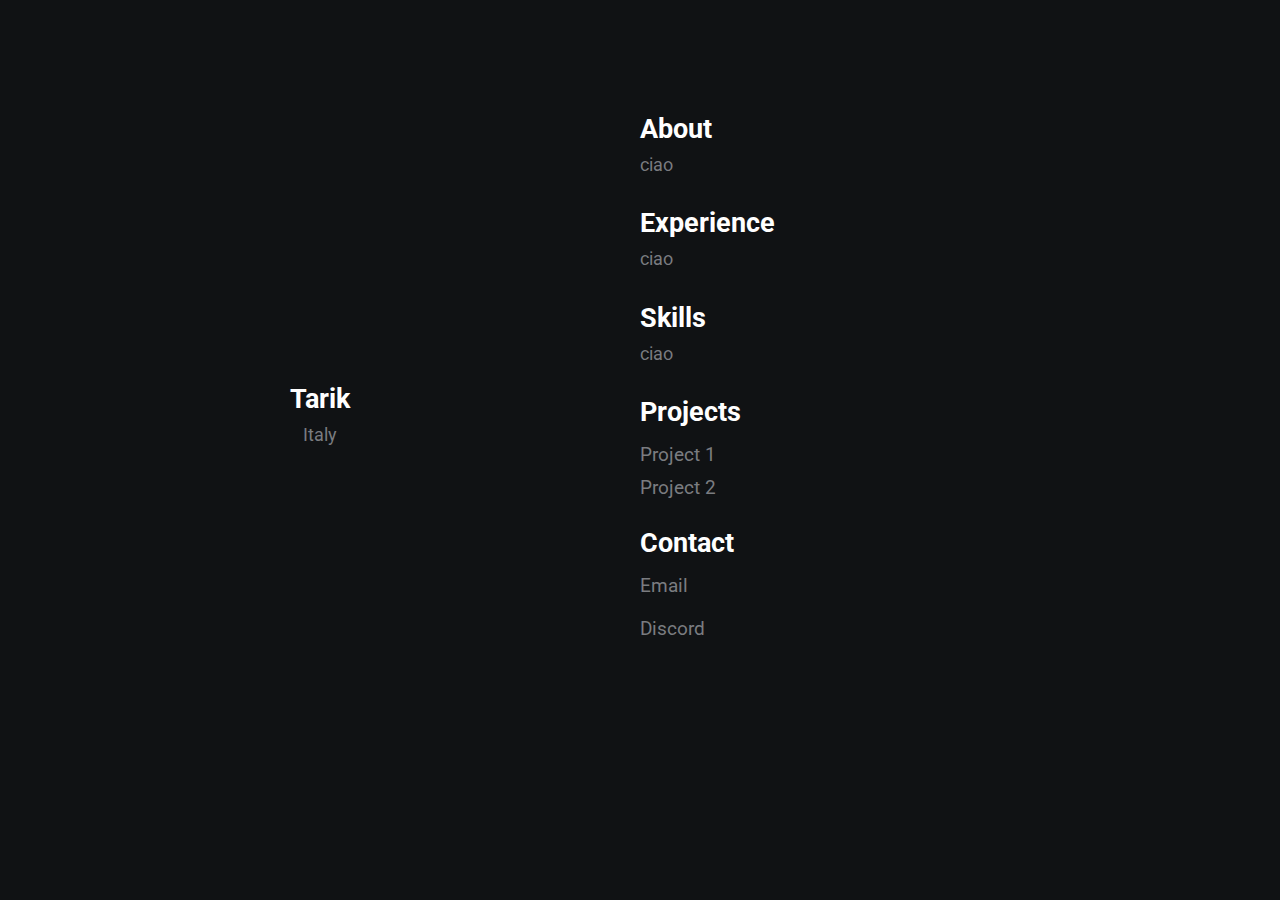
==== index.html @ 51dfd2b6 "Finally approved the portfolio" ====
<!DOCTYPE html>
<html lang="en">
<head>
    <meta charset="UTF-8">
    <meta name="viewport" content="width=device-width, initial-scale=1.0">
    <meta http-equiv="X-UA-Compatible" content="ie=edge">
    <link rel="stylesheet" href="https://use.fontawesome.com/releases/v5.4.1/css/all.css" integrity="sha384-5sAR7xN1Nv6T6+dT2mhtzEpVJvfS3NScPQTrOxhwjIuvcA67KV2R5Jz6kr4abQsz" crossorigin="anonymous">
    <link rel="stylesheet" href="./css/index.css">
    <link rel="icon" type="image/png" sizes="32x32" href="/assets/favicon.ico">
    <link rel="icon" type="image/png" sizes="16x16" href="/assets/favicon.ico">
    <title>Tarik</title>
</head>
<body>
    <div class="grid-2">
        <div class="section-1">
            <i class="fas fa-code fa-5x white"></i>
            <h2>Tarik</h2>
            <p>Italy</p>
            <a href="https://discord.gg/2ceG4TbahX"><i class="fab fa-discord"></i></a>
            <a href="https://twitch.tv/tarik2_2"><i class="fab fa-twitch"></i></a>
            <a href="https://github.com/TariX857"><i class="fab fa-github"></i></a>
            <a href="https://youtube.com/@tarik2_2"><i class="fab fa-youtube"></i></a>
            <a href="https://instagram.com/madebytarik"><i class="fab fa-instagram"></i></a>
        </div>
        <div class="section-2">
            <h2>About</h2>
            <p>
              ciao
            </p>
            
            <h2>Experience</h2>
            <p>
              ciao
            </p>

            <h2>Skills</h2>
            <p>
              ciao
            </p>

            <h2>Projects</h2>
            <a href="#">Project 1</a>
            <a href="#">Project 2</a>

            <h2>Contact</h2>
            <p><a href="mailto:tarik0eddarouri@gmail.com">Email</a></p>
            <p><a href="https://discord.com/users/816334029242499103">Discord</a></p>
            
        </div>
    </div>
</body>
</html>
---- css/index.css ----
/* global */
@import url('https://fonts.googleapis.com/css?family=Roboto');

.grid-2{
    display: grid;
    grid-template-columns: repeat(2,1fr);
}

body{
    margin: 0;
    padding: 0;
    font-family: 'Roboto', sans-serif;
    background-color: #101214;
    color: #7A7C80;

}

h2,.white{
    color: #fff;
}

a{
    color: #7A7C80;
    text-decoration: none;
}
/* section 1 */
.section-1{
    padding-top: 40vh;
    text-align: center;
}

.section-1 p{
    font-size: 1.1rem;
    padding-bottom: 10px;
    margin:0;
}

.section-1 h2{
    font-size: 1.7rem;
    margin-bottom: 10px;
}

.section-1 a{
    font-size: 1.5rem;
    padding: 10px;
}
/* section 2 */
.section-2{
    padding-top: 10vh;
    width: 70%;
}

.section-2 h2{
    font-size: 1.7rem;
    margin-bottom: 10px;
}

.section-2 p{
    font-size: 1.1rem;
    padding-bottom: 10px;
    margin:0;
}

.section-2 a{
    display: block;
    padding: 5px;
    font-size: 1.2rem;
    padding-left: 0;
    width: 100px;
}
/* animations / utilities */
.section-2 a:hover{
    font-size: 1.3rem;
    color: #fff;
    cursor: pointer;
    transition: 0.2s;
}

.section-1 a:hover{
    color: #fff;
    cursor: pointer;
    transition: 0.3s;
}

.white:hover{
    position: relative;
    padding-left: 10px;
}

/* media queres */
@media(max-width:780px){
    .grid-2{
        grid-template-columns: 1fr;
    }
    .section-1{
        padding:0;
        padding-top: 5rem;
    }
    .section-2{
        padding: 0;
        padding-left: 1.5rem;
        padding-top: 2rem;
    }
}
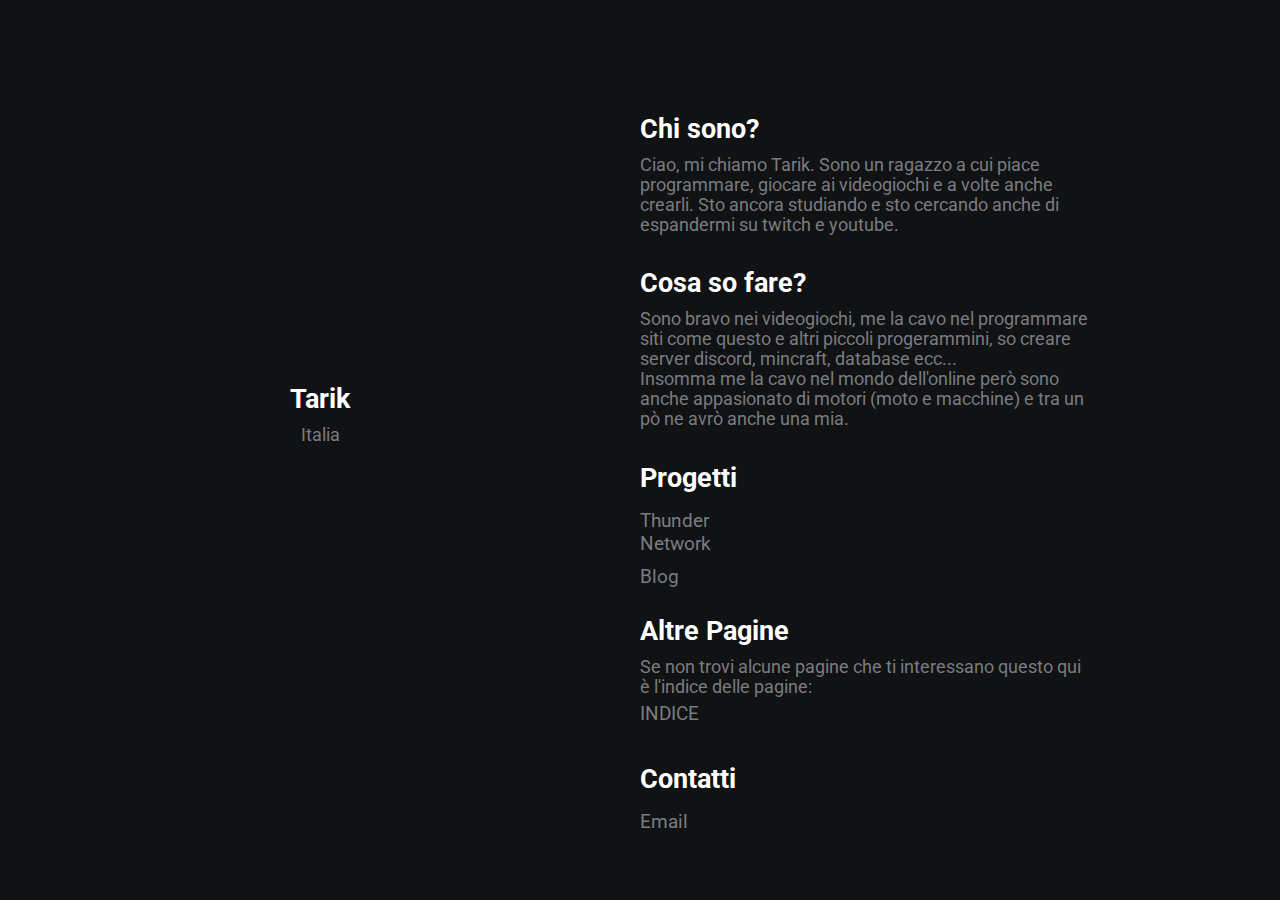
==== commit d4dc0cb0: "Publishing v1" ====
--- a/index.html
+++ b/index.html
@@ -1,11 +1,11 @@
 <!DOCTYPE html>
-<html lang="en">
+<html lang="it">
 <head>
     <meta charset="UTF-8">
     <meta name="viewport" content="width=device-width, initial-scale=1.0">
     <meta http-equiv="X-UA-Compatible" content="ie=edge">
     <link rel="stylesheet" href="https://use.fontawesome.com/releases/v5.4.1/css/all.css" integrity="sha384-5sAR7xN1Nv6T6+dT2mhtzEpVJvfS3NScPQTrOxhwjIuvcA67KV2R5Jz6kr4abQsz" crossorigin="anonymous">
-    <link rel="stylesheet" href="./css/index.css">
+    <link rel="stylesheet" href="/css/index.css">
     <link rel="icon" type="image/png" sizes="32x32" href="/assets/favicon.ico">
     <link rel="icon" type="image/png" sizes="16x16" href="/assets/favicon.ico">
     <title>Tarik</title>
@@ -15,7 +15,7 @@
         <div class="section-1">
             <i class="fas fa-code fa-5x white"></i>
             <h2>Tarik</h2>
-            <p>Italy</p>
+            <p>Italia</p>
             <a href="https://discord.gg/2ceG4TbahX"><i class="fab fa-discord"></i></a>
             <a href="https://twitch.tv/tarik2_2"><i class="fab fa-twitch"></i></a>
             <a href="https://github.com/TariX857"><i class="fab fa-github"></i></a>
@@ -23,28 +23,27 @@
             <a href="https://instagram.com/madebytarik"><i class="fab fa-instagram"></i></a>
         </div>
         <div class="section-2">
-            <h2>About</h2>
+            <h2>Chi sono?</h2>
             <p>
-              ciao
-            </p>
-            
-            <h2>Experience</h2>
-            <p>
-              ciao
+              Ciao, mi chiamo Tarik. Sono un ragazzo a cui piace programmare, giocare ai videogiochi e a volte anche crearli. Sto ancora studiando e sto cercando anche di espandermi su twitch e youtube.
             </p>
 
-            <h2>Skills</h2>
+            <h2>Cosa so fare?</h2>
             <p>
-              ciao
+              Sono bravo nei videogiochi, me la cavo nel programmare siti come questo e altri piccoli progerammini, so creare server discord, mincraft, database ecc...
+              <br>
+              Insomma me la cavo nel mondo dell'online però sono anche appasionato di motori (moto e macchine) e tra un pò ne avrò anche una mia.
             </p>
 
-            <h2>Projects</h2>
-            <a href="#">Project 1</a>
-            <a href="#">Project 2</a>
+            <h2>Progetti</h2>
+            <a href="/pages/progect/thunder.html">Thunder Network</a>
+            <a href="/pages/blog/blog.html">Blog</a>
 
-            <h2>Contact</h2>
-            <p><a href="mailto:tarik0eddarouri@gmail.com">Email</a></p>
-            <p><a href="https://discord.com/users/816334029242499103">Discord</a></p>
+            <h2>Altre Pagine</h2>
+            <p>Se non trovi alcune pagine che ti interessano questo qui è l'indice delle pagine: <a href="/pages/indice.html">INDICE</a></p>
+
+            <h2>Contatti</h2>
+            <p><a href="mailto:tariksupp0rt@gmail.com">Email</a></p>
             
         </div>
     </div>
--- a/css/index.css
+++ b/css/index.css
@@ -1,4 +1,3 @@
-/* global */
 @import url('https://fonts.googleapis.com/css?family=Roboto');
 
 .grid-2{
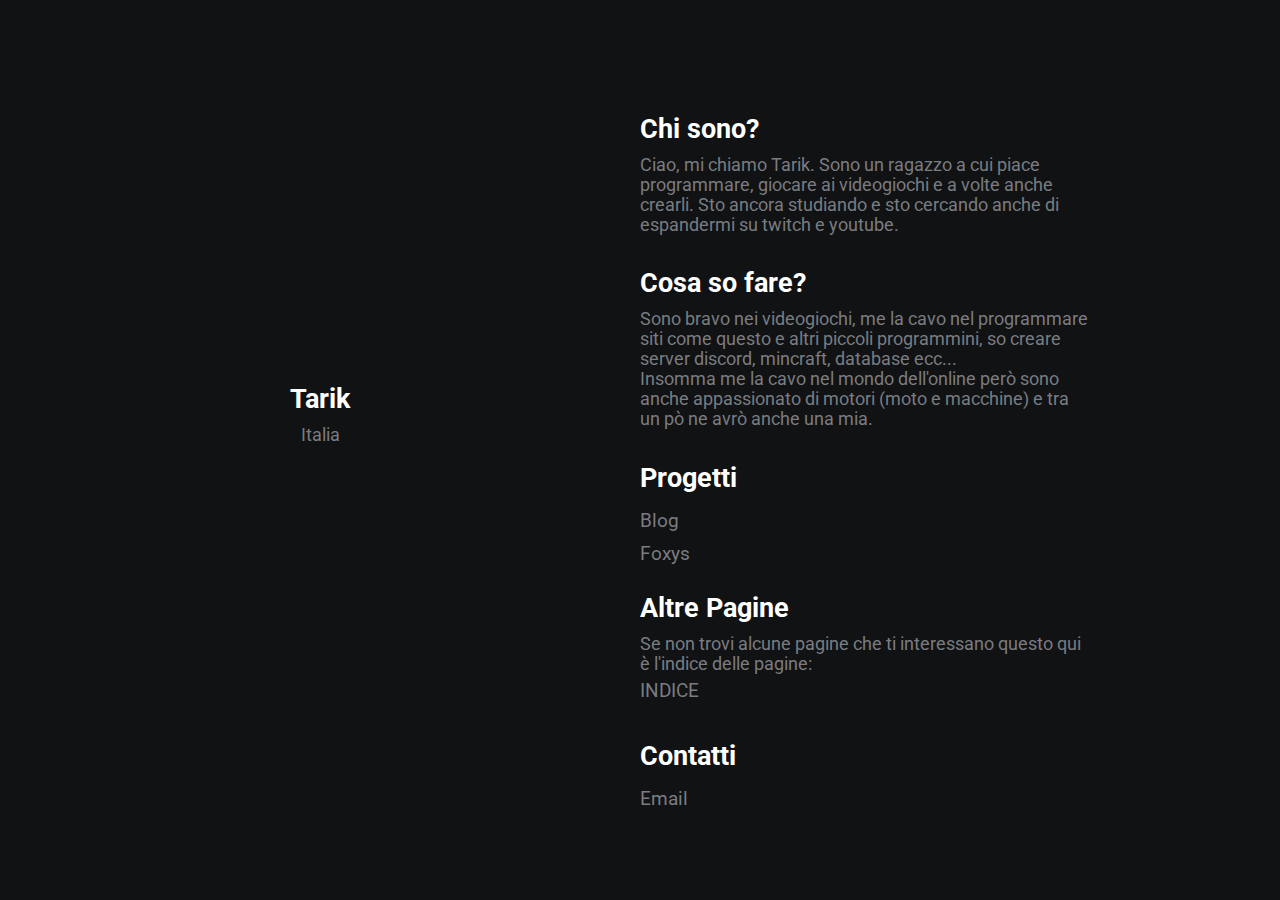
==== commit 0b5f8178: "Collab con Foxys and blog articol for theese" ====
--- a/index.html
+++ b/index.html
@@ -30,14 +30,15 @@
 
             <h2>Cosa so fare?</h2>
             <p>
-              Sono bravo nei videogiochi, me la cavo nel programmare siti come questo e altri piccoli progerammini, so creare server discord, mincraft, database ecc...
+              Sono bravo nei videogiochi, me la cavo nel programmare siti come questo e altri piccoli programmini, so creare server discord, mincraft, database ecc...
               <br>
-              Insomma me la cavo nel mondo dell'online però sono anche appasionato di motori (moto e macchine) e tra un pò ne avrò anche una mia.
+              Insomma me la cavo nel mondo dell'online però sono anche appassionato di motori (moto e macchine) e tra un pò ne avrò anche una mia.
             </p>
 
             <h2>Progetti</h2>
-            <a href="/pages/progect/thunder.html">Thunder Network</a>
+            <!-- <a href="/pages/progect/thunder.html">Thunder Network</a> -->
             <a href="/pages/blog/blog.html">Blog</a>
+            <a href="/pages/progect/foxys.html">Foxys</a>
 
             <h2>Altre Pagine</h2>
             <p>Se non trovi alcune pagine che ti interessano questo qui è l'indice delle pagine: <a href="/pages/indice.html">INDICE</a></p>
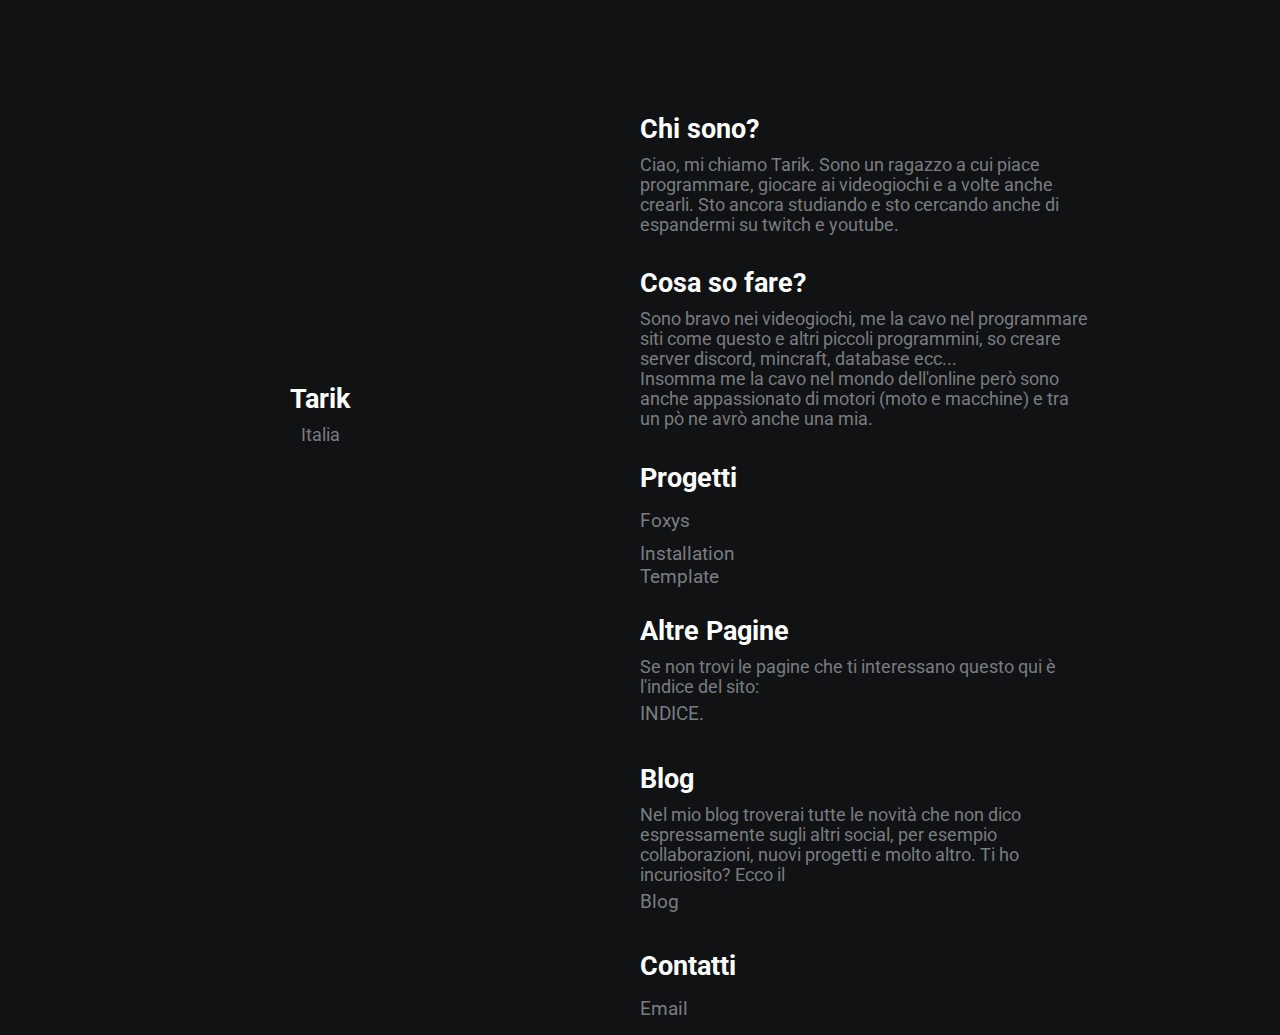
==== commit 64b1afaf: "fixed blog/blog" ====
--- a/index.html
+++ b/index.html
@@ -37,11 +37,14 @@
 
             <h2>Progetti</h2>
             <!-- <a href="/pages/progect/thunder.html">Thunder Network</a> -->
-            <a href="/pages/blog/blog.html">Blog</a>
             <a href="/pages/progect/foxys.html">Foxys</a>
+            <a href="https://installationsite.netlify.app/">Installation Template</a>
 
             <h2>Altre Pagine</h2>
-            <p>Se non trovi alcune pagine che ti interessano questo qui è l'indice delle pagine: <a href="/pages/indice.html">INDICE</a></p>
+            <p>Se non trovi le pagine che ti interessano questo qui è l'indice del sito: <a href="/pages/indice.html">INDICE.</a></p>
+
+            <h2>Blog</h2>
+            <p>Nel mio blog troverai tutte le novità che non dico espressamente sugli altri social, per esempio collaborazioni, nuovi progetti e molto altro. Ti ho incuriosito? Ecco il <a href="/pages/blog.html">Blog</a></p>
 
             <h2>Contatti</h2>
             <p><a href="mailto:tariksupp0rt@gmail.com">Email</a></p>
